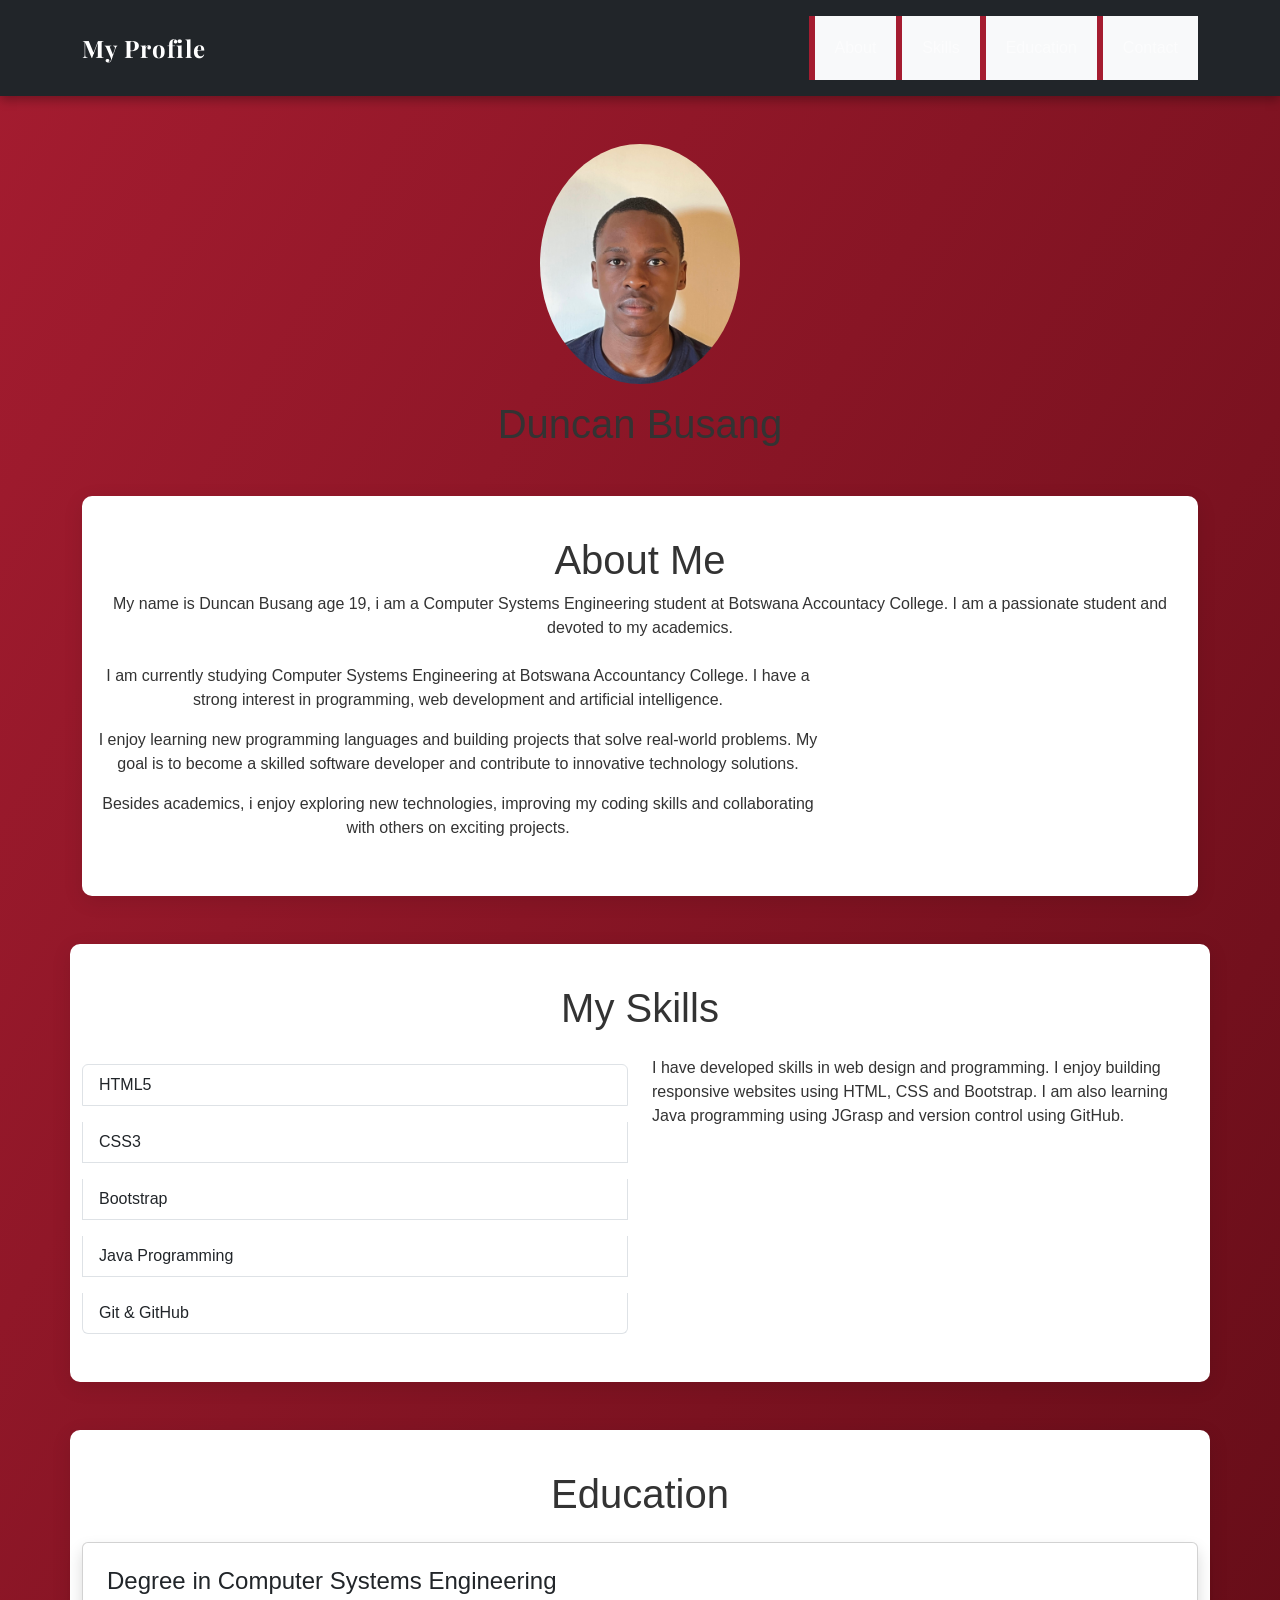
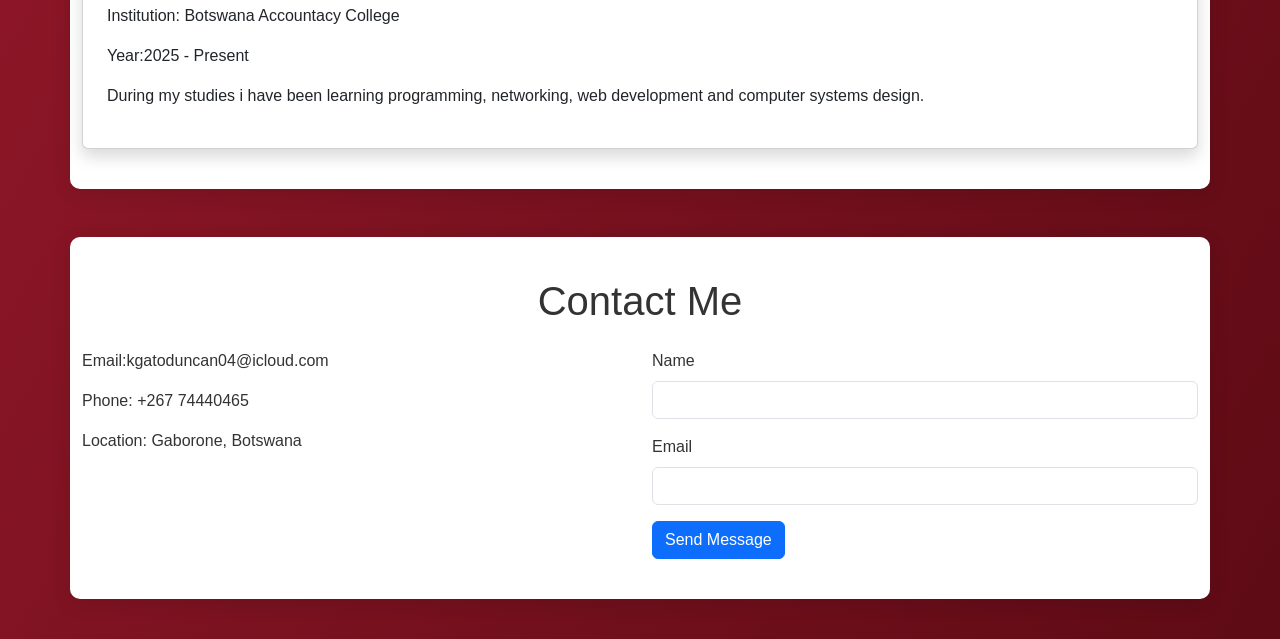
==== index.html @ c5a88136 "Update index.html" ====
<!DOCTYPE html>
<html lang="en">
<head>
<meta charset="UTF-8">
<meta name="viewport" content="width=device-width, initial-scale=1.0">
<title>My Personal Profile</title>
<!--Bootstrap CSS -->
<link href="https://cdn.jsdelivr.net/npm/bootstrap@5.3.0/dist/css/bootstrap.min.css" rel="stylesheet">
<!--Custom CSS-->
<link rel="stylesheet" href="style.css">
</head>
<body>
<nav class="navbar navbar-expand-lg navbar-dark bg-dark">
  <div class="container">

    <!--Brand-->
    <a class="navbar-brand" href="index.html">My Profile</a>

    <!--Toggle Button (for mobile view)-->
    <button class="navbar-toggler" type="button"
            data-bs-toggle="collapse"
            data-bs-target="#navbarNav">
        <span class="navbar-toggler-icon"></span>
    </button>

    <!--Navbar Links -->
    <div class="collapse navbar-collapse" id="navbarNav">
        <ul class="navbar-nav ms-auto">

           <li class="nav-item">
               <a class="nav-link" href="#about">About</a>
           </li>
           <li class="nav-item">
              <a class="nav-link" href="#skills">Skills</a>
           </li>
           <li class="nav-item">
               <a class="nav-link" href="#education">Education</a>
           </li>
           <li class="nav-item">
               <a class="nav-link" href="#contact">Contact</a>
           </li>

        </ul>
    </div>

  </div>
</nav>

<div class="container text-center mt-5">

       <!--Profile Image -->
       <img src="6d68068f-9a30-445c-87c5-8885ef0994f9.jpeg"
            alt="Profile Picture"
            class="rounded-circle mb-3"
            width="200">

      <!--Your Name-->
      <h1>Duncan Busang</h1>

  <!-- About Section -->
<section class="container mt-5">

  <div class="text-center mb-4">
       <h1>About Me</h1>
       <p>
       My name is Duncan Busang age 19, i am a Computer Systems Engineering student at Botswana Accountacy College. 
           I am a passionate student and devoted to my academics.
       </p>
  </div>


            <!-- About Text -->
            <div class="col-md-8">

               <p>
    I am currently studying Computer Systems Engineering at Botswana Accountancy College. I have a strong interest in programming, web development
     and artificial intelligence.
               </p>

               <p>
    I enjoy learning new programming languages and building projects that solve real-world problems. My goal is to become a skilled software developer and contribute
                   to innovative technology solutions.
               </p>

               <p>
                   Besides academics, i enjoy exploring new technologies, improving my coding skills and collaborating with others on exciting projects.
               </p>

            </div>

         </div>

     </section>

  <!--Skills Section -->
<section class="container mt-5">

<h1 class="text-center mb-4">My Skills</h1>

<div class="row">

<div class="col-md-6">
<ul class="list-group">
<li class="list-group-item">HTML5</li>
<li class="list-group-item">CSS3</li>
<li class="list-group-item">Bootstrap</li>
<li class="list-group-item">Java Programming</li>
<li class="list-group-item">Git & GitHub</li>
</ul>
</div>

<div class="col-md-6">
<p>
I have developed skills in web design and programming.
I enjoy building responsive websites using HTML, CSS and Bootstrap.
I am also learning Java programming using JGrasp and version control using GitHub.
</p>
</div>

</div>

</section>

<section class="container mt-5">

<h1 class="text-center mb-4">Education</h1>

<div class="card p-4 shadow">

<h4>Degree in Computer Systems Engineering</h4>

<p>
Institution: Botswana Accountacy College
</p>

<p>
Year:2025 - Present
</p>
  
<p>
During my studies i have been learning programming, networking, web development and computer systems design.
</p>
  
</div>

</section>

<section class="container mt-5">

<h1 class="text-center mb-4">Contact Me</h1>

<div class="row">

<div class="col-md-6">

<p>Email:kgatoduncan04@icloud.com</p>
<p>Phone: +267 74440465</p>
<p>Location: Gaborone, Botswana</p>

</div>

<div class="col-md-6">

<form>

<div class="mb-3">
<label class="form-label">Name</label>
<input type="text" class="form-control">
</div>

<div class="mb-3">
<label class="form-label">Email</label>
<input type="email" class="form-control" rows="4"></textarea>
</div>

<button class="btn btn-primary">Send Message</button>

</form>

</div>

</div>

</section>



      
          
          </p>
  <!--Bootstrap JS (required for navbar toggle to work) -->
  <script src="https://cdn.jsdelivr.net/npm/bootstrap@5.3.0/dist/js/bootstrap.bundle.min.js"></script>

</body>
</html>
---- style.css ----
/* Import Elegant Font */
@import url('https://fonts.googleapis.com/css2?family=Playfair+Display:wght@600&family=Open=+Sans:wght@400;600&display=swap');

/* General Styling */
body {
    font-family: 'Open Sans', sans-serif;
    background: linear-gradient(to bottom right, #a51c30, #5e0b15);
    margin: 0;
    padding: 0;
    color: #333;
}
html {
    scroll-behavior: smooth;
}

/* Navbar */
.navbar {
    background-color: text dark !important;
    box-shadow: 0 4px 10px rgba(0,0,0,0.3);
}

.navbar-brand {
    font-family: 'Playfair Display', serif;
    font-size: 1.5rem;
    font-weight: bold;
    letter-spacing: 1px;
}

.nav-link {
    font-weight: 500;
}

/* Hero Section */
.hero-section {
    background: linear-gradient(to right, #a51c30, #7a1022);
    color: black;
    padding: 80px 20px;
}

.hero-section h1 {
    font-family: 'Playfair Display', serif;
    font-size: 3rem;
}

.hero-section img {
    border: 5px solid white;
    box-shadow: 0 5px 20px rgba(0,0,0,0.4);
}

/* Sections */
section {
    background-color: white;
    border-radius: 10px;
    margin: 40px auto;
    padding: 40px;
    width: 90%
    max-width:1100px;
    box-shadow: 0 5px 20px rgba(0,0,0,0.1);
}

/* Section Headings */
h2 {
    font-family: 'Playfair Display', serif;
    color: #a51c30;
    margin-bottom: 20px;
    border-bottom: 3px solid #a51c30;
    display: inline-block;
    padding-bottom: 5px;
}

/* Skills List */
ul {
    list-style: none;
    padding: 0;
}

ul li {
    background: #f8f9fa;
    padding: 12px;
    margin: 8px 0;
    border-left: 6px solid #a51c30;
    font-weight: 500;
}

/* Contact Section */
#contact {
    background: linear-gradient(to right, #7a1022, #a51c30);
    color: white;
    text-align: center;
}

#contact h2 {
    color: white;
    border-bottom: 3px solid white;
}

section {
     border: none;
}

div {
    border: none;
}
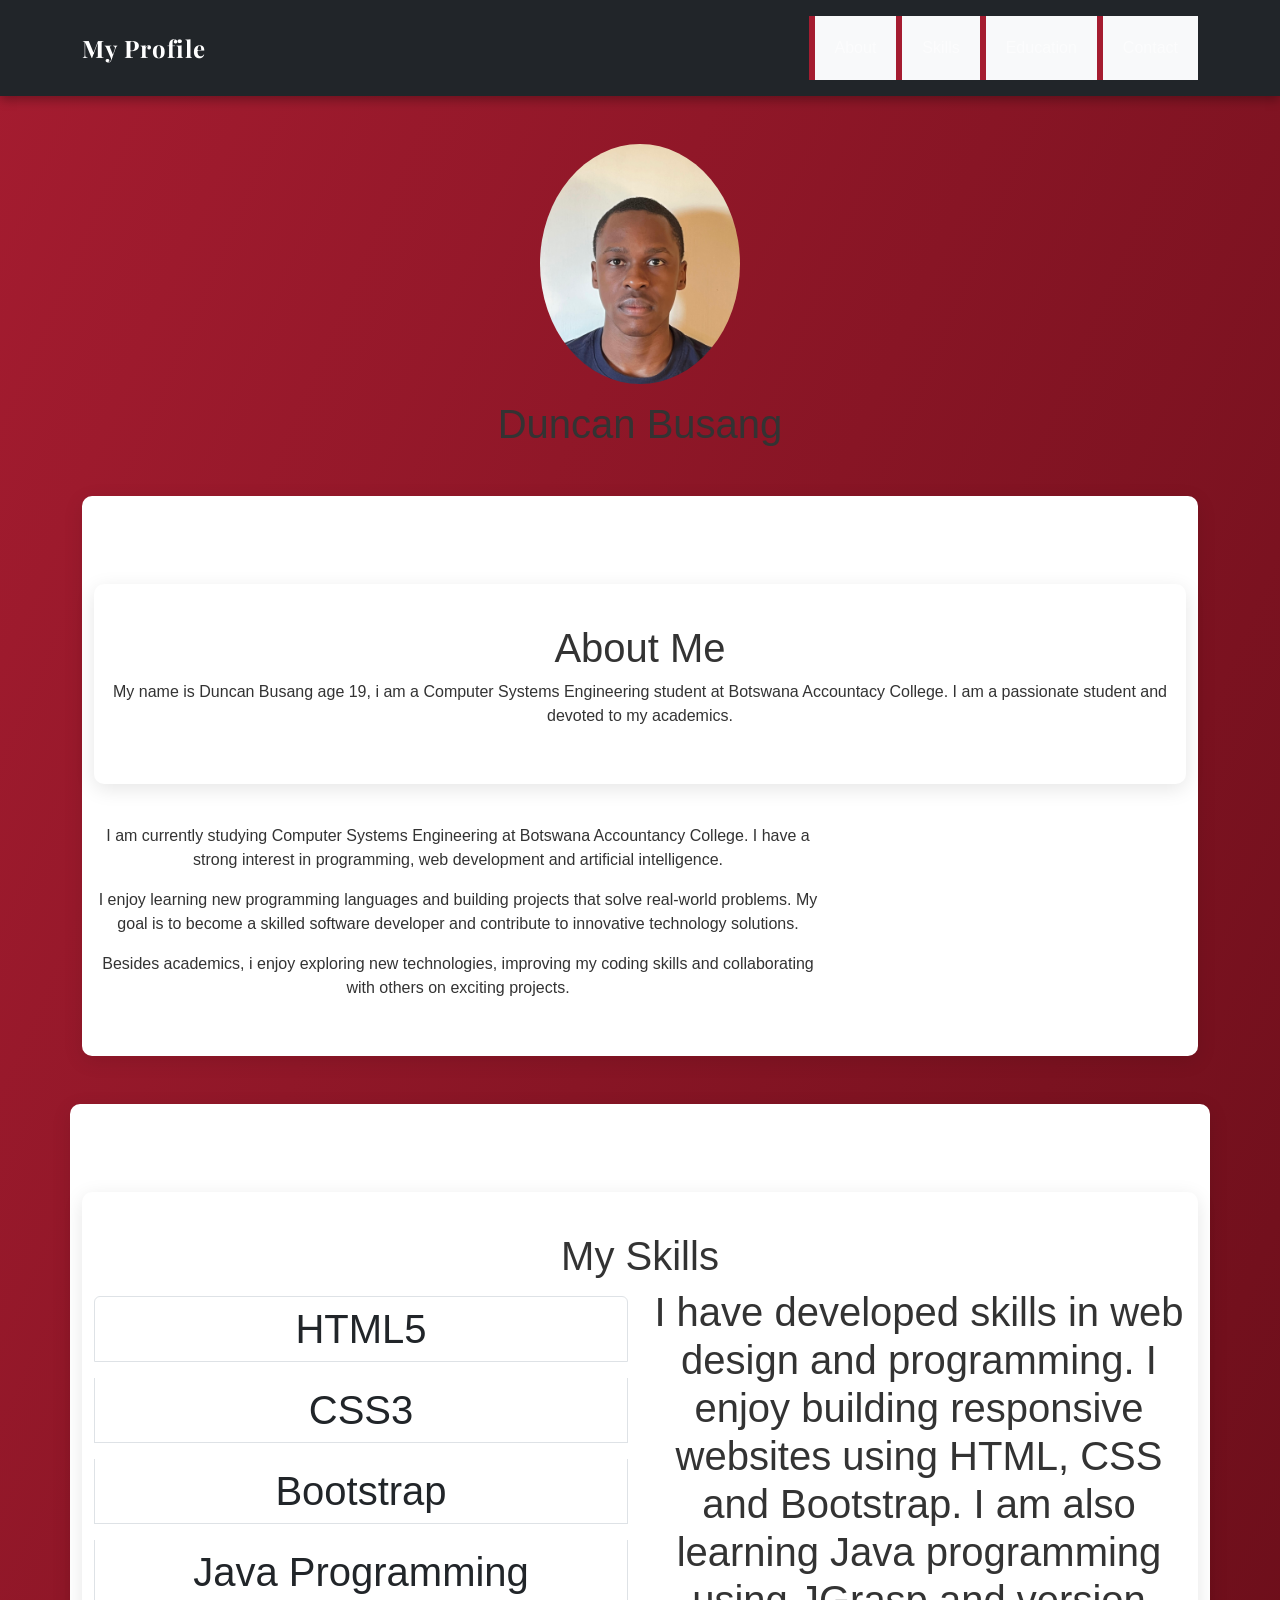
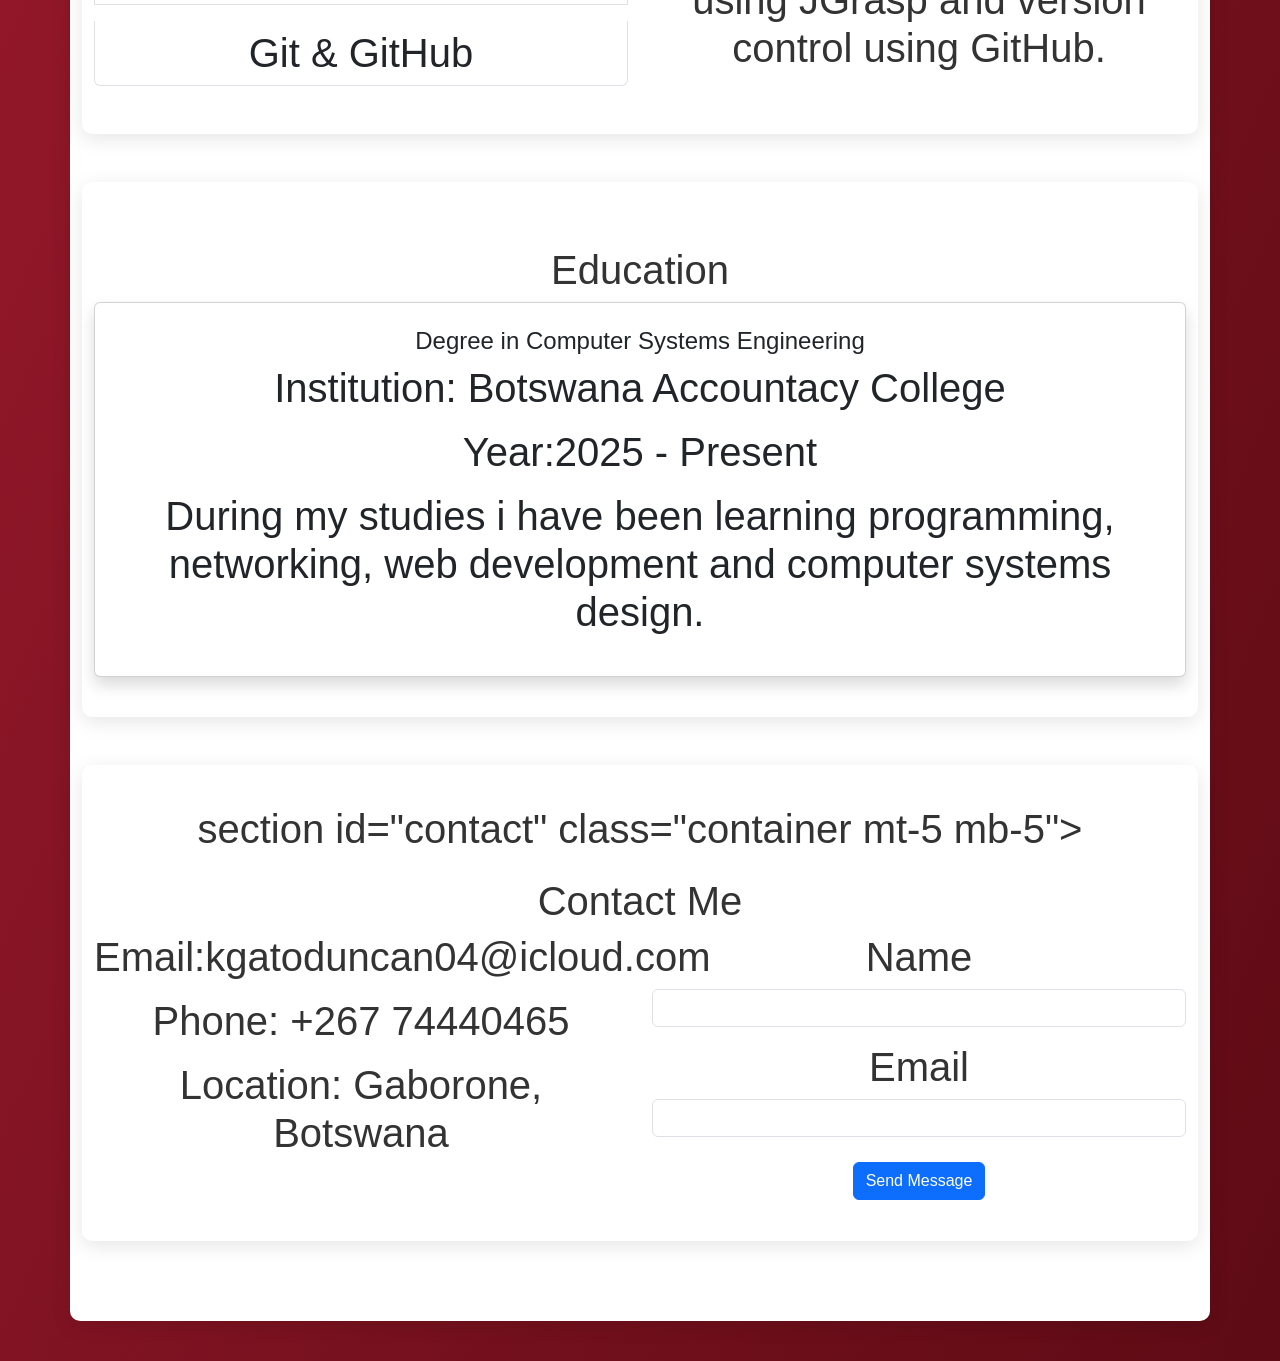
==== commit 615c253a: "Update index.html" ====
--- a/index.html
+++ b/index.html
@@ -61,6 +61,7 @@
 <section class="container mt-5">
 
   <div class="text-center mb-4">
+    <section id="about" class="container mt-5">
        <h1>About Me</h1>
        <p>
        My name is Duncan Busang age 19, i am a Computer Systems Engineering student at Botswana Accountacy College. 
@@ -73,17 +74,17 @@
             <div class="col-md-8">
 
                <p>
-    I am currently studying Computer Systems Engineering at Botswana Accountancy College. I have a strong interest in programming, web development
-     and artificial intelligence.
+               I am currently studying Computer Systems Engineering at Botswana Accountancy College. I have a strong interest in programming, web development
+                   and artificial intelligence.
                </p>
 
                <p>
-    I enjoy learning new programming languages and building projects that solve real-world problems. My goal is to become a skilled software developer and contribute
+               I enjoy learning new programming languages and building projects that solve real-world problems. My goal is to become a skilled software developer and contribute
                    to innovative technology solutions.
                </p>
 
                <p>
-                   Besides academics, i enjoy exploring new technologies, improving my coding skills and collaborating with others on exciting projects.
+                Besides academics, i enjoy exploring new technologies, improving my coding skills and collaborating with others on exciting projects.
                </p>
 
             </div>
@@ -95,7 +96,9 @@
   <!--Skills Section -->
 <section class="container mt-5">
 
-<h1 class="text-center mb-4">My Skills</h1>
+<h1 class="text-center mb-4">
+  <section id="skills" class="container mt-5">
+  <h1>My Skills</h1>
 
 <div class="row">
 
@@ -123,7 +126,9 @@
 
 <section class="container mt-5">
 
-<h1 class="text-center mb-4">Education</h1>
+<h1 class="text-center mb-4"
+ section id="education" class="container mt-5">
+  <h1>Education</h1>
 
 <div class="card p-4 shadow">
 
@@ -147,7 +152,9 @@
 
 <section class="container mt-5">
 
-<h1 class="text-center mb-4">Contact Me</h1>
+<h1 class="text-center mb-4">
+  section id="contact" class="container mt-5 mb-5">
+  <h1>Contact Me</h1>
 
 <div class="row">
 
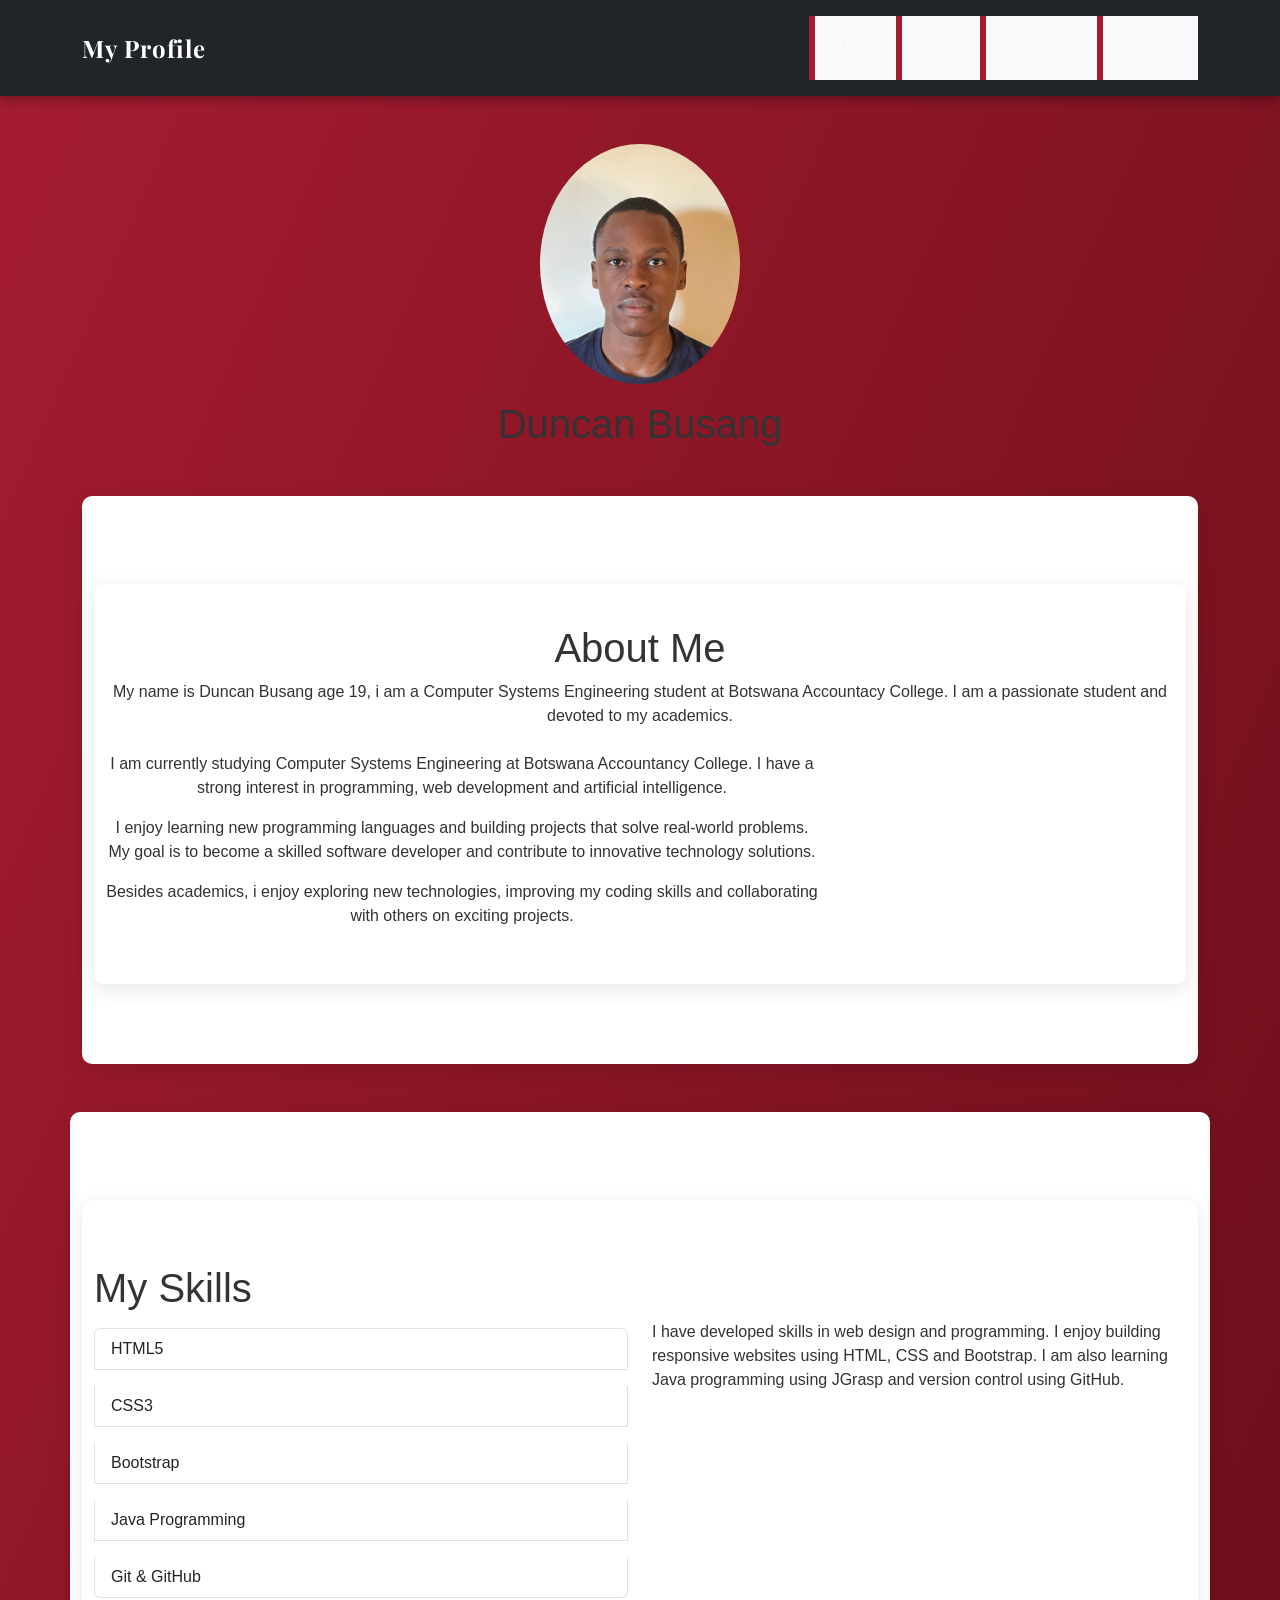
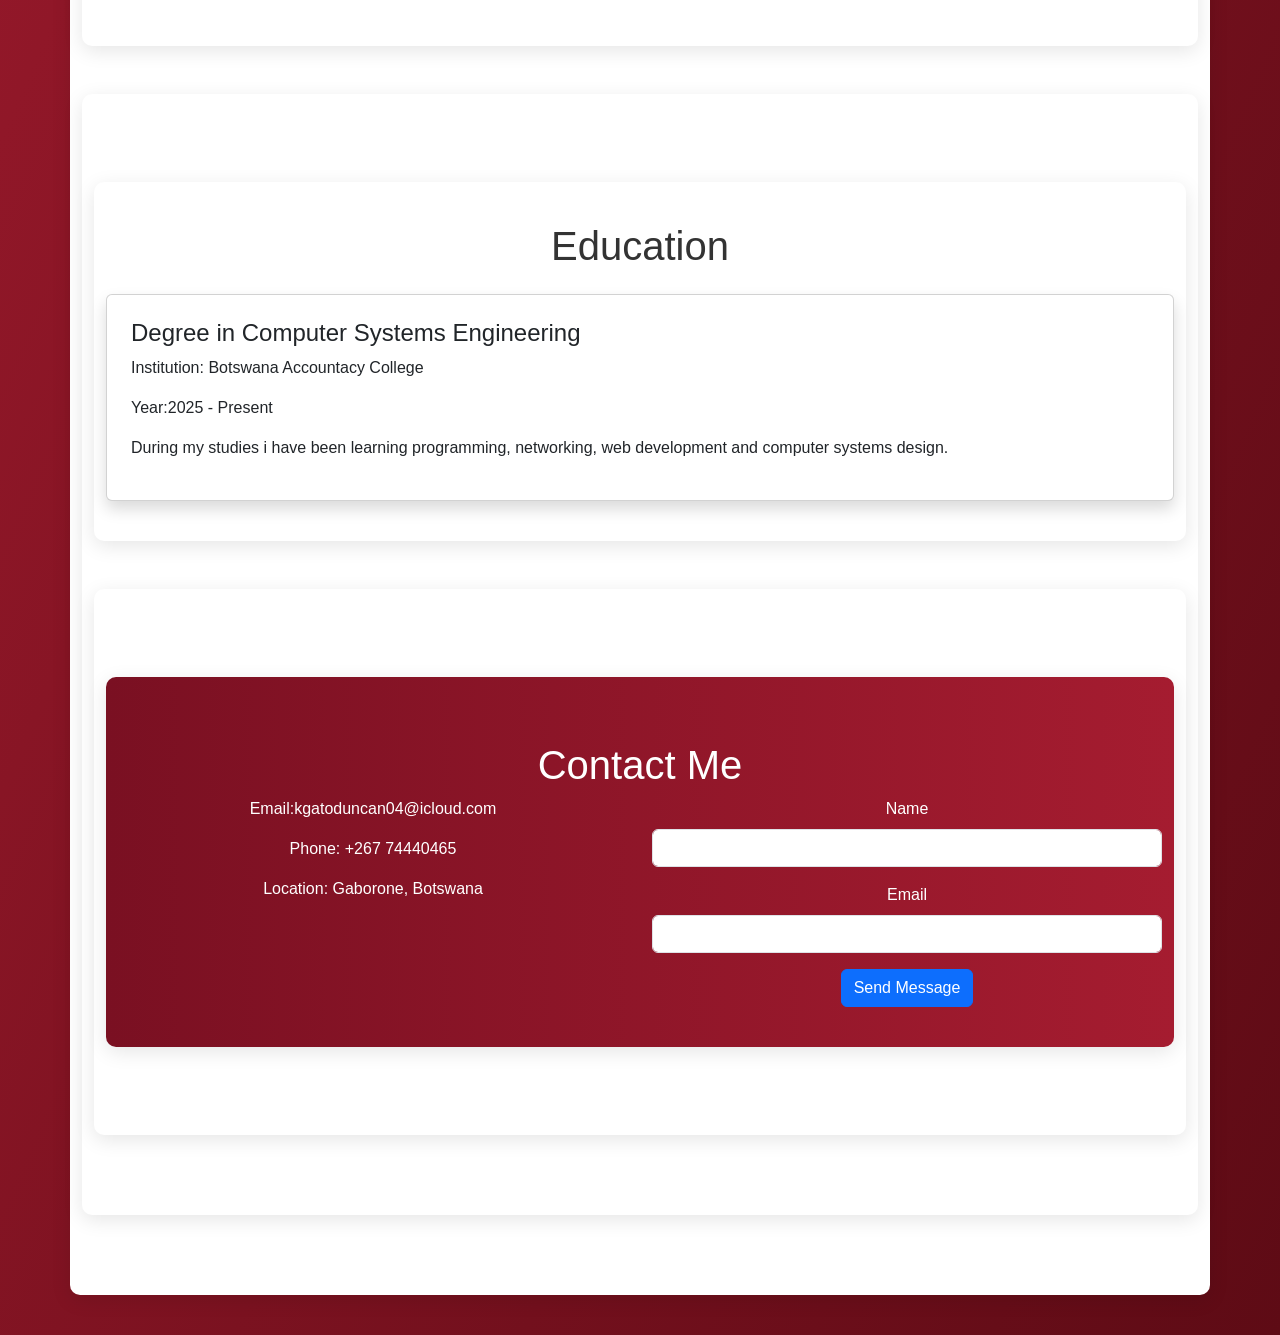
==== commit 61954f12: "Update index.html" ====
--- a/index.html
+++ b/index.html
@@ -59,9 +59,9 @@
 
   <!-- About Section -->
 <section class="container mt-5">
-
+<section id="about" class="container mt-5">
   <div class="text-center mb-4">
-    <section id="about" class="container mt-5">
+  
        <h1>About Me</h1>
        <p>
        My name is Duncan Busang age 19, i am a Computer Systems Engineering student at Botswana Accountacy College. 
@@ -95,9 +95,9 @@
 
   <!--Skills Section -->
 <section class="container mt-5">
-
+ <section id="skills" class="container mt-5">
 <h1 class="text-center mb-4">
-  <section id="skills" class="container mt-5">
+
   <h1>My Skills</h1>
 
 <div class="row">
@@ -125,9 +125,9 @@
 </section>
 
 <section class="container mt-5">
-
+ <section id="education" class="container mt-5">
 <h1 class="text-center mb-4"
- section id="education" class="container mt-5">
+ 
   <h1>Education</h1>
 
 <div class="card p-4 shadow">
@@ -151,9 +151,9 @@
 </section>
 
 <section class="container mt-5">
-
+ <section id="contact" class="container mt-5 mb-5">
 <h1 class="text-center mb-4">
-  section id="contact" class="container mt-5 mb-5">
+  
   <h1>Contact Me</h1>
 
 <div class="row">
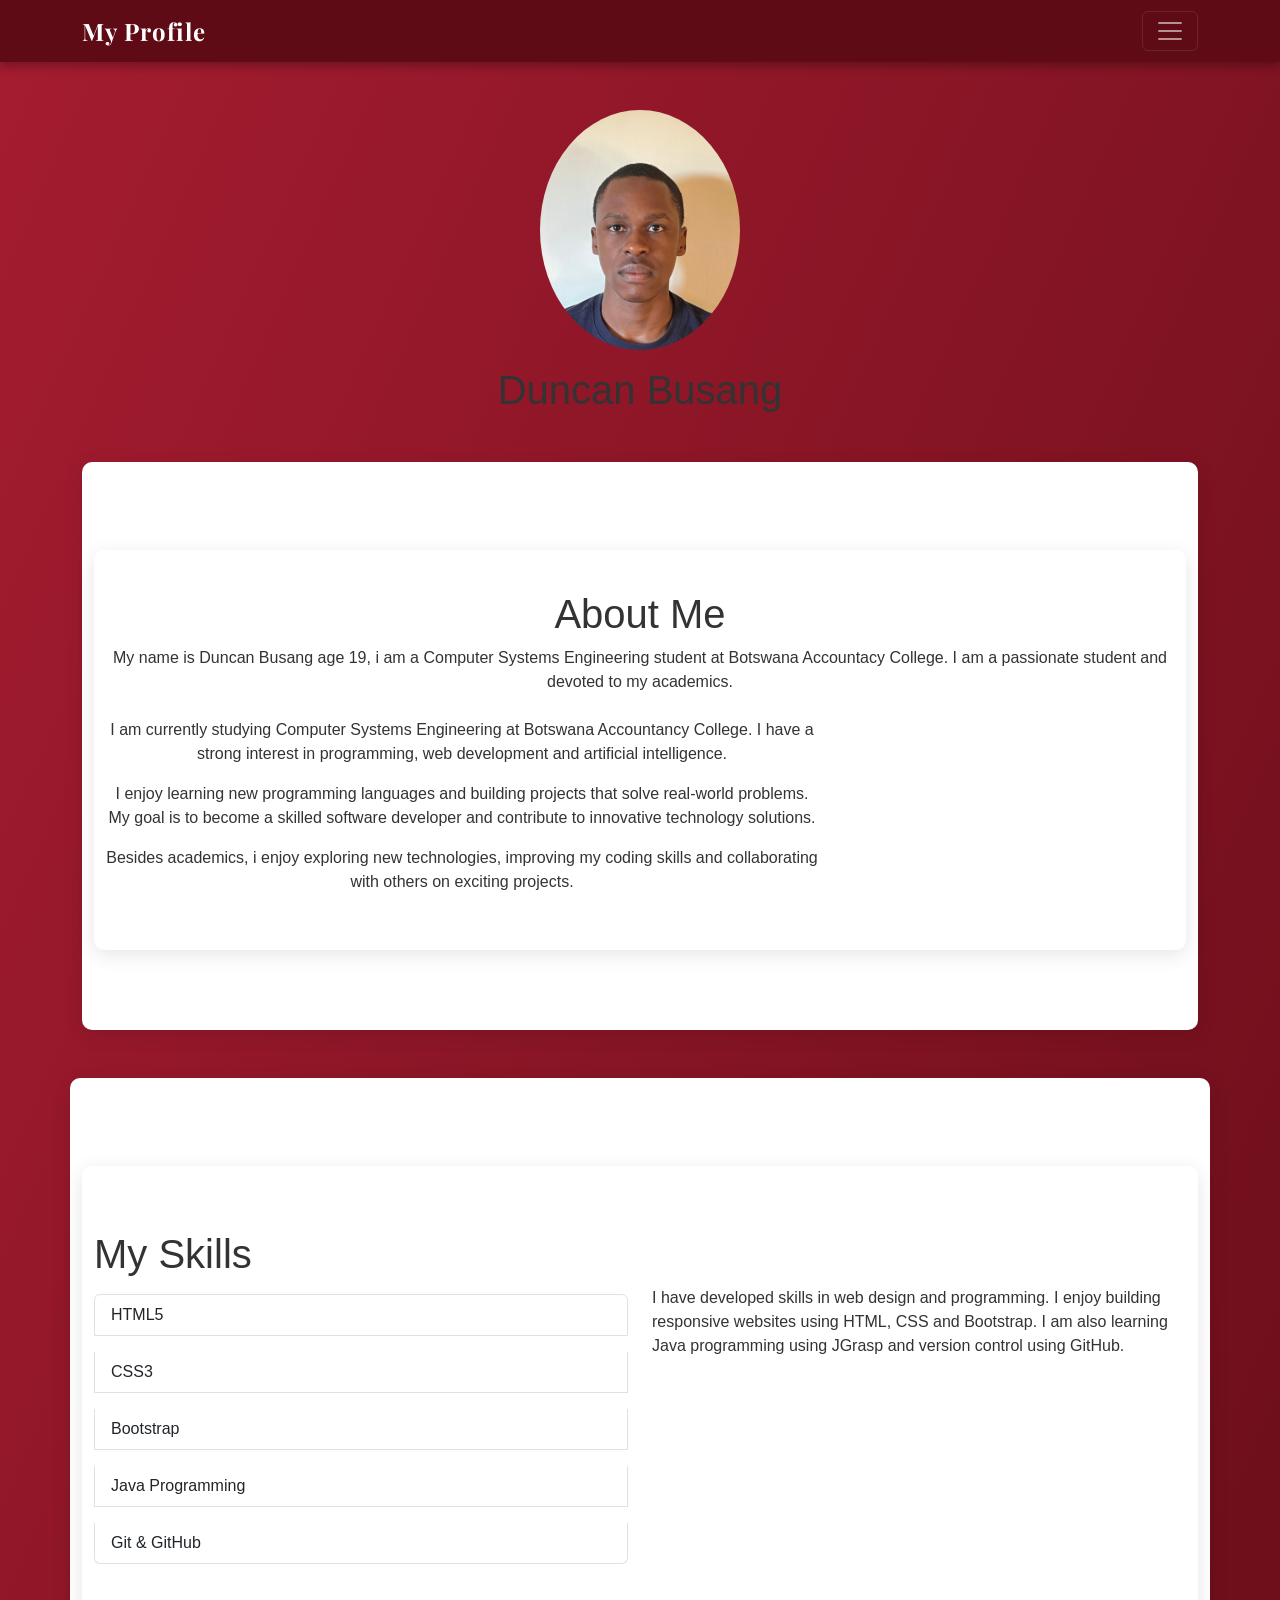
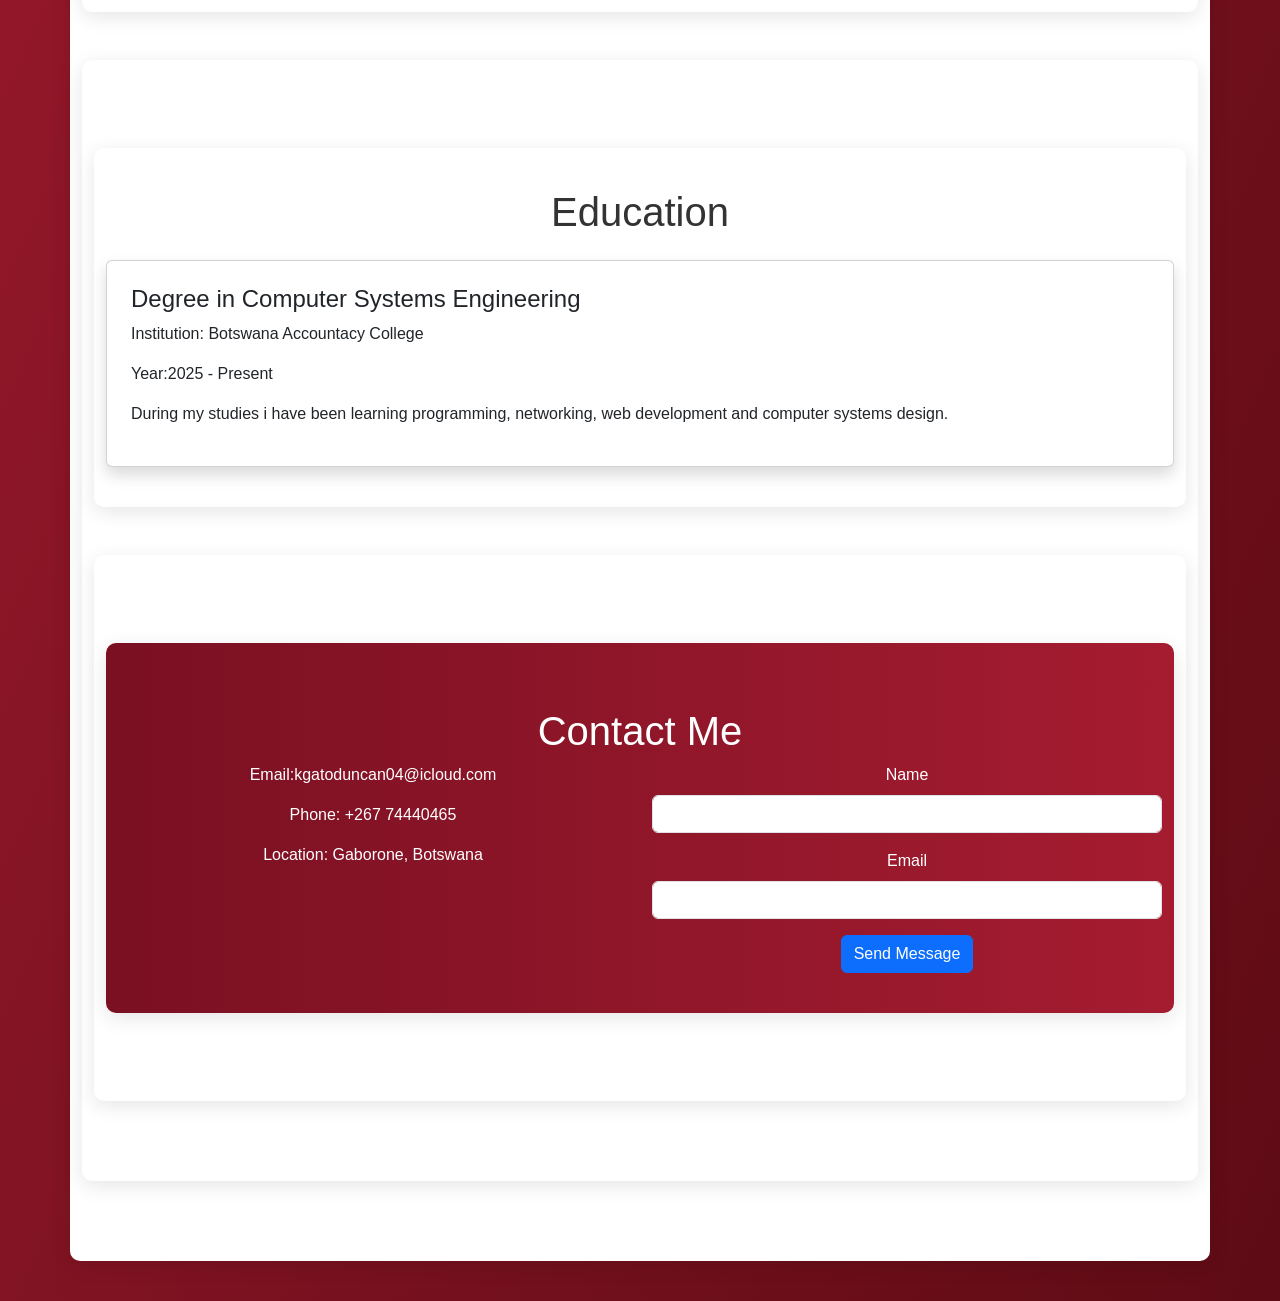
==== commit 15531c8c: "Update index.html" ====
--- a/index.html
+++ b/index.html
@@ -10,7 +10,7 @@
 <link rel="stylesheet" href="style.css">
 </head>
 <body>
-<nav class="navbar navbar-expand-lg navbar-dark bg-dark">
+<nav class="navbar navbar-dark">
   <div class="container">
 
     <!--Brand-->
@@ -151,7 +151,7 @@
 </section>
 
 <section class="container mt-5">
- <section id="contact" class="container mt-5 mb-5">
+<section id="contact" class="container mt-5 mb-5">
 <h1 class="text-center mb-4">
   
   <h1>Contact Me</h1>
--- a/style.css
+++ b/style.css
@@ -15,8 +15,14 @@
 
 /* Navbar */
 .navbar {
-    background-color: text dark !important;
+    background-color: #5e0b15 !important;
     box-shadow: 0 4px 10px rgba(0,0,0,0.3);
+    
+}
+
+.navbar .nav-link,
+.navbar .navbar-brand {
+    color: white !important;
 }
 
 .navbar-brand {
